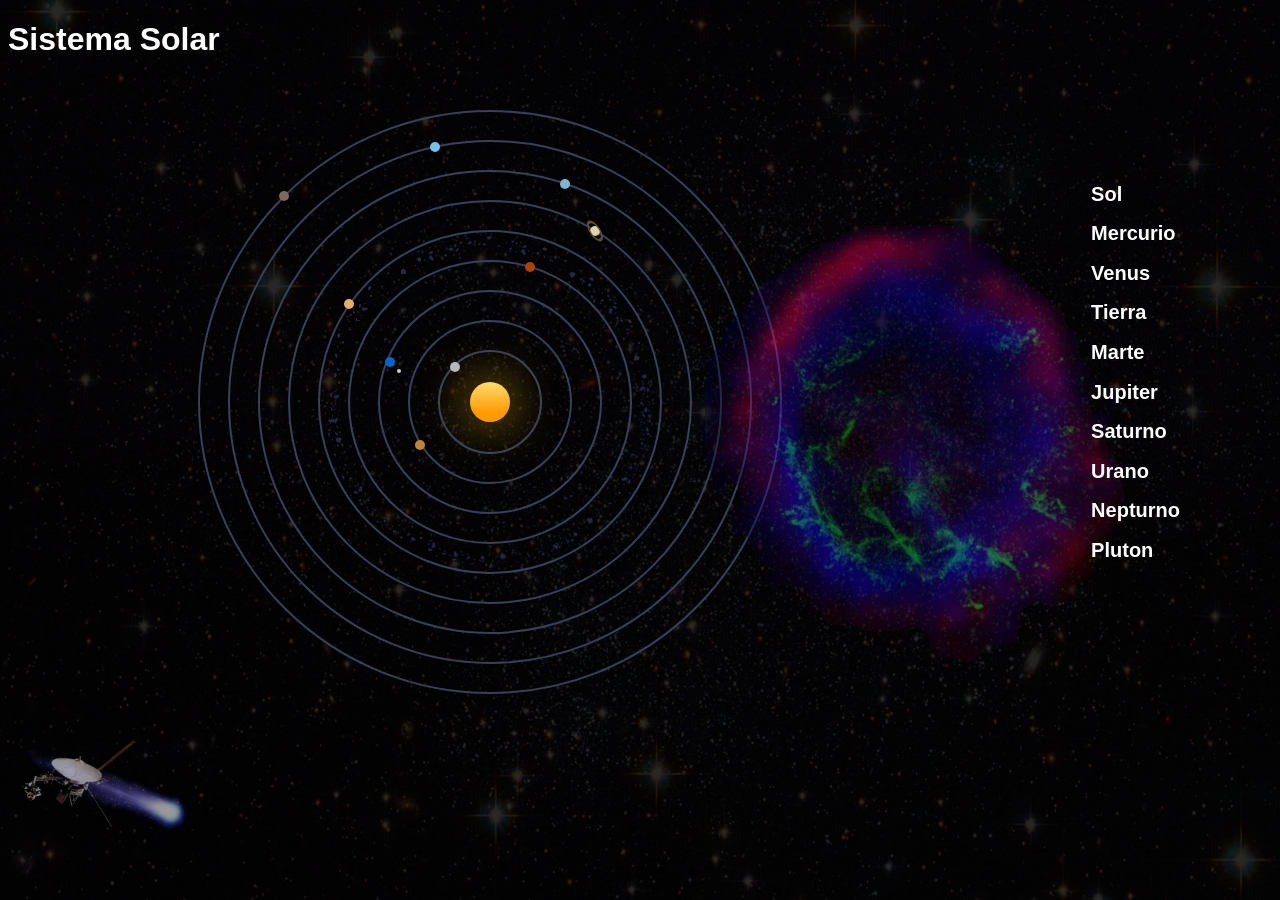
==== index.html @ 97a25c19 "Cambio de nombre del archivo principal" ====
<!DOCTYPE html>
<html lang="en">
<head>
	<meta charset="UTF-8">
	<meta name="viewport" content="width=device-width, initial-scale=1.0">
	<title>Sistema Solar</title>
	<link rel="stylesheet" href="sistema_solar.css" type="text/css">
</head>
<body>
	
	<header class="clearfix">
		<h1>Sistema Solar</h1>
	</header>

	<section class="clearfix">
		<ul class="solarsystem">
			<li class="sun"><span>sol</span></li>
			<li class="mercury"><span>mercurio</span></li>
			<li class="venus"><span>venus</span></li>
			<li class="earth"><span>tierra<span class="luna">luna</span></span></li>
			<li class="mars"><span>marte</span></li>
			<li class="asteroids_meteorids"><span>meteoritos</span></li>
			<li class="jupiter"><span>jupiter</span></li>
			<li class="saturn"><span>saturno <span class="anillos">anillos</span></span></li>
			<li class="uranus"><span>urano</span></li>
			<li class="neptune"><span>nepturno</span></li>
			<li class="pluto"><span>pluton</span></li>
		</ul>
		<ul id="descripciones">
			<li>
				<h2>Sol</h2>
				<p><img src="sol.jpg" alt="Imagen del sol">1.El término musicoterapia, según La Federación Mundial de Musicoterapia, se refiere al uso de la música y/o sus elementos (sonido, ritmo, melodía, armonía) realizado por un musicoterapeuta calificado con un paciente o grupo, en un proceso creado para facilitar, promover la comunicación, las relaciones, el aprendizaje, el movimiento, la expresión, la organización y otros objetivos terapéuticos relevantes.</p>
			</li>
			<li>
				<h2>Mercurio</h2>
				<p>2.El término musicoterapia, según La Federación Mundial de Musicoterapia, se refiere al uso de la música y/o sus elementos (sonido, ritmo, melodía, armonía) realizado por un musicoterapeuta calificado con un paciente o grupo, en un proceso creado para facilitar, promover la comunicación, las relaciones, el aprendizaje, el movimiento, la expresión, la organización y otros objetivos terapéuticos relevantes.</p>
			</li>
			<li>
				<h2>Venus</h2>
				<p>3.El término musicoterapia, según La Federación Mundial de Musicoterapia, se refiere al uso de la música y/o sus elementos (sonido, ritmo, melodía, armonía) realizado por un musicoterapeuta calificado con un paciente o grupo, en un proceso creado para facilitar, promover la comunicación, las relaciones, el aprendizaje, el movimiento, la expresión, la organización y otros objetivos terapéuticos relevantes.</p>
			</li>
			<li>
				<h2>Tierra</h2>
				<p>4.El término musicoterapia, según La Federación Mundial de Musicoterapia, se refiere al uso de la música y/o sus elementos (sonido, ritmo, melodía, armonía) realizado por un musicoterapeuta calificado con un paciente o grupo, en un proceso creado para facilitar, promover la comunicación, las relaciones, el aprendizaje, el movimiento, la expresión, la organización y otros objetivos terapéuticos relevantes.</p>
			</li>
			<li>
				<h2>Marte</h2>
				<p>5.El término musicoterapia, según La Federación Mundial de Musicoterapia, se refiere al uso de la música y/o sus elementos (sonido, ritmo, melodía, armonía) realizado por un musicoterapeuta calificado con un paciente o grupo, en un proceso creado para facilitar, promover la comunicación, las relaciones, el aprendizaje, el movimiento, la expresión, la organización y otros objetivos terapéuticos relevantes.</p>
			</li>
			<li>
				<h2>Jupiter</h2>
				<p>6.El término musicoterapia, según La Federación Mundial de Musicoterapia, se refiere al uso de la música y/o sus elementos (sonido, ritmo, melodía, armonía) realizado por un musicoterapeuta calificado con un paciente o grupo, en un proceso creado para facilitar, promover la comunicación, las relaciones, el aprendizaje, el movimiento, la expresión, la organización y otros objetivos terapéuticos relevantes.</p>
			</li>
			<li>
				<h2>Saturno</h2>
				<p>7.El término musicoterapia, según La Federación Mundial de Musicoterapia, se refiere al uso de la música y/o sus elementos (sonido, ritmo, melodía, armonía) realizado por un musicoterapeuta calificado con un paciente o grupo, en un proceso creado para facilitar, promover la comunicación, las relaciones, el aprendizaje, el movimiento, la expresión, la organización y otros objetivos terapéuticos relevantes.</p>
			</li>
			<li>
				<h2>Urano</h2>
				<p>8.El término musicoterapia, según La Federación Mundial de Musicoterapia, se refiere al uso de la música y/o sus elementos (sonido, ritmo, melodía, armonía) realizado por un musicoterapeuta calificado con un paciente o grupo, en un proceso creado para facilitar, promover la comunicación, las relaciones, el aprendizaje, el movimiento, la expresión, la organización y otros objetivos terapéuticos relevantes.</p>
			</li>
			<li>
				<h2>Nepturno</h2>
				<p>9.El término musicoterapia, según La Federación Mundial de Musicoterapia, se refiere al uso de la música y/o sus elementos (sonido, ritmo, melodía, armonía) realizado por un musicoterapeuta calificado con un paciente o grupo, en un proceso creado para facilitar, promover la comunicación, las relaciones, el aprendizaje, el movimiento, la expresión, la organización y otros objetivos terapéuticos relevantes.</p>
			</li>
			<li>
				<h2>Pluton</h2>
				<p>10.El término musicoterapia, según La Federación Mundial de Musicoterapia, se refiere al uso de la música y/o sus elementos (sonido, ritmo, melodía, armonía) realizado por un musicoterapeuta calificado con un paciente o grupo, en un proceso creado para facilitar, promover la comunicación, las relaciones, el aprendizaje, el movimiento, la expresión, la organización y otros objetivos terapéuticos relevantes.</p>
			</li>

		</ul>
		<div class="cometa">
			
			<img src="cometa.png" alt="cometa"/>

		</div>
		<div class="supernova">
			<img src="supernova.png" alt="supernova"/>
		</div>

		<div class="sonda">
			<img src="voyager.png" alt="sonda voyager">
		</div>

	</section>

</body>
</html>
---- sistema_solar.css ----
body{
	font-family: "Helvetica Neue", Helvetica, Arial, sans-serif;
	background: url(fondo.jpg) no-repeat center fixed;
	background-size: cover;
}

h1{
	color: #fff;
}

.clearfix{
	clear: both; /*ESTO HACE QUE EL Siguiente elemento se coloque debajo*/
}

ul.solarsystem{
	height: 640px;
	position: relative;
	list-style: none;
	transition: all 0.9s ease-in;
	overflow: hidden;
}

ul.solarsystem li{
	text-indent: -9999px; /*Esto funciona para que no se visualicen las letras*/
	display: block;
	position: absolute;
	border: 2px solid #394057;

}

ul.solarsystem li span{
	display: block;
	position: absolute;
	width: 10px;
	height: 10px;
	border-radius: 5px;
}
ul.solarsystem li.active.sun, ul.solarsystem li.active span{
	transform: scale(100,20);
}
/*Dibujo del sol*/
ul.solarsystem li.sun{
	width: 40px;
	height: 40px;
	border-radius: 20px;
	background: #fc3;
	/*UN GRADIENT ES UN DEGRADADO*/
	background-image: -webkit-gradient(
		linear, left bottom, left top, color-stop(0.22, rgb(2015,153,0)), color-stop(1, rgb(255,219,112))
		);
	top: 302px;
	left: 462px;
	border: none;
	box-shadow: 0 0 50px #c90;
	z-index: 100;
	transition: all 0.2s ease-in;
}
/*espacio entre el sol y la orbita de mercurio no es realmente necesario*/
/*ul.solarsystem li.sun span{
	width: 60px;
	height: 60px;
	border-radius: 30px;

}*/
/*ESTE BLOQUE REPRESENTA LA ORBITA*/
ul.solarsystem li.mercury{
	width: 100px;
	height: 100px;
	border-radius: 52px;
	top: 270px;
	left: 430px;
	z-index: 99;
	animation-duration: 5s;
}
/*ESTE BLOQUE REPRESENTA EL PLANETA*/
ul.solarsystem li.mercury span{
	background: #b6bac5;
	top: 10px;
	left: 10px;

}
/*ORBITA DE VENUS*/

ul.solarsystem li.venus
{
	width: 160px;
	height: 160px;
	border-radius: 86px;
	top: 240px;
	left: 400px;
	z-index: 98;
	animation-duration: 8s;
}

/*PLANETA VENUS*/

ul.solarsystem li.venus span{

	background: #bf8639;
	top: 118px;
	left: 5px;

}

/*Orbita de la tierra*/

ul.solarsystem li.earth{
	width: 220px;
	height: 220px;
	border-radius: 112px;
	top: 210px;
	left: 370px;
	z-index: 97;
	animation-duration: 12s;
}

/*planeta earth*/

ul.solarsystem li.earth span{
	background: #06c;
	top: 65px;
	left: 5px;
}

/*LUNE*/

ul.solarsystem li.earth span.luna{
	width: 4px;
	height: 4px;
	border-radius: 2px;
	background: #ccc;
	top: 12px;
	left: 12px;
}

/*ORBITA MARTE*/

ul.solarsystem li.mars{
	width: 280px;
	height: 280px;
	border-radius: 142px;
	top: 180px;
	left: 340px;
	z-index: 96;
	animation-duration: 20s;
}
/*PLANETA MARTE*/
ul.solarsystem li.mars span{
	background: #aa4200;
	top: 0;
	left: 175px;
}
/*ASTEROIDES*/
ul.solarsystem li.asteroids_meteorids{
	top: 155px;
	left: 315px;
	z-index: 1;
	background: url(asteroids_meteorids.png) no-repeat 0 0;
	width: 330px;
	height: 330px;
	border-radius: 165px;
	border: none;
	animation-duration: 50s;
}

/*ORBITA DE JUPITER*/

ul.solarsystem li.jupiter{
	width: 340px;
	height: 340px;
	border-radius: 172px;
	top: 150px;
	left: 310px;
	z-index: 95;
	animation-duration: 30s;
}
/*Planeta Jupiter*/
ul.solarsystem li.jupiter span{
	background: #e0ae6f;
	top: 67px;
	left: 24px;
}

/*Orbita de saturno*/

ul.solarsystem li.saturn{
	width: 400px;
	height: 400px;
	border-radius: 202px;
	top: 120px;
	left: 280px;
	z-index: 94;
	animation-duration: 60s;
}

/*PLANETA SATURNO*/

ul.solarsystem li.saturn span{
	background: #dfd3a9;
	top: 24px;
	left: 300px;
}
/*ANILLOS DE SATURNO*/
ul.solarsystem li.saturn span.anillos{
	width: 12px;
	height: 12px;
	border-radius: 8px;
	background: none;
	border: 2px solid #5a4e34;
	top: -3px;
	left:-3px;
	transform: skewY(40deg);/*deformar la vertical*/

}

/*Orbita de Urano*/

ul.solarsystem li.uranus{
	width: 460px;
	height: 460px;
	border-radius: 232px;
	top: 90px;
	left: 250px;
	z-index: 93;
	animation-duration: 70s;
}

/*Planeta Urano*/

ul.solarsystem li.uranus span{
	background: #82b3d1;
	top: 7px;
	left: 300px;
}

/*Orbita de Nepturno*/

ul.solarsystem li.neptune{
	width: 520px;
	height: 520px;
	border-radius: 262px;
	top:60px;
	left: 220px;
	z-index: 92;
	animation-duration: 100s;

}

/*PLANETA NEPTURNO*/

ul.solarsystem li.neptune span{
	background: #77c2ec;
	top: 0;
	left: 200px;
}

/*Orbita de Pluton*/

ul.solarsystem li.pluto{
	width: 580px;
	height: 580px;
	border-radius: 292px;
	top: 30px;
	left: 190px;
	z-index: 91;
	animation-duration: 120s;
}

ul.solarsystem li.pluto span{
	background: #7c6a5c;
	top: 79px;
	left: 79px;
}

/*Animacuones*/

/*ANIMACION PARA QUE LA TIERRA DE LA VUELTA*/
ul.solarsystem li{
	animation-name: orbita;
	animation-iteration-count: infinite;
	animation-timing-function: linear;
	animation-duration: 12s;
}

@keyframes orbita{
	from{
		transform: rotate(0deg);
	}
	to{
		transform: rotate(360deg);
	}
}

/*Rotacion de la luna*/

ul.solarsystem li.earth span{
	animation-name: luna;
	animation-iteration-count: infinite;
	animation-timing-function: linear;
	animation-duration: 2s;
}

@keyframes luna{

	from{
		transform: rotate(0deg);
	}
	to{
		transform: rotate(360deg);
	}


}

/*Descripciones*/

ul#descripciones{
	position: absolute;
	top: 150px;
	right: 100px;
	list-style: none;

}

ul#descripciones h2{
	color: #fff;
	cursor: pointer;
	transition: all 0.15s ease-in;
	font-size: 20px;
	position: relative;
	z-index: 101;
	transform: scale(1);

}

ul#descripciones h2:hover{
	color: #aa4200;
	transform: scale(1.20);

}

ul#descripciones li p{
	position: absolute;
	left: -250px;
	top: 0;
	width: 250px;
	display: inline;
	opacity: 0;
	visibility: 0;
	font-size: 13px;
	border-radius: 5px;
	transition: all 0.3s ease-in;
	background: rgba(22,99,179,0.4);
	padding: 15px;
	color: #fff;
	line-height: 1.7em;
	z-index: 160;
	border: 2px solid #fff;
}

ul#descripciones li p img{
	float: left;
	width: 100px;
	margin-right: 10px;
}

/*CUANDO ESTE LA FLECHA DEL MOUSE ENCIMA DEL H2 APARECERA EL PARRAFO*/
ul#descripciones h2:hover+p{
	visibility: visible;
	opacity: 0.9;
	left: -280px;
}


/*SUPERNOVA*/

div.supernova{

	position: absolute;
	top: 200px;
	right: 150px;
	opacity: 0.4;
	animation-name: supernova;
	animation-iteration-count: infinite;
	animation-duration: 150s; /*AQUI TAMBIEN SE PUEDE PONDE MINI-SEGUNDOS COLOCANDO ms EN VEZ DE s*/
	animation-timing-function: linear;
	z-index: 100;

}

@keyframes supernova{
	from{
		transform: rotate(0deg);
	}
	to{
		transform: rotate(360deg);
	}
}

/*COMETA*/

div.cometa{
	position: absolute;
	opacity: 0.6;
	animation-name: cometa;
	animation-iteration-count: infinite;
	animation-duration: 60s;
	animation-timing-function: linear; 
	z-index: 150;
	
 }

.cometa img{
	
	filter: drop-shadow(1px 1px 2px blue);/*ESTO REALIZA UN SOMBREADO DIRECTO AL LA IMAGEN DEL PNG SIN TOMAR EN CUENTA LA LOS BORDES DE LA CAJA QUE LO CONTIENE*/ 
	width: 60%;
}

/*@keyframes funciaona para realizar los fotogramas de lo que se desea animar para que este cambie con el tiempo*/

@keyframes cometa{
	from{
		left: 0;
		top: 100px;
	}
	to{
		top: 600px;/*para que se vaya desplazando hacia abajo*/
		left: 100%;/*para que se salga de pantalla*/
	}
}

/*SONDA VOYAGER*/

div.sonda{
	position: absolute;
		animation-name: voyager;
	animation-iteration-count: infinite;
	animation-duration: 50s;
	animation-timing-function: linear;
	z-index: 250;
	opacity: 0.6;
}

div.sonda img{
	width: 20%;

}

@keyframes voyager{
	0%{
		bottom: 0;
		left: 0;
	}
	25%{
		opacity: 1;
	}
	100%{
		opacity: 0.6;
		bottom:100%;
		left: 1400px;

	}
}
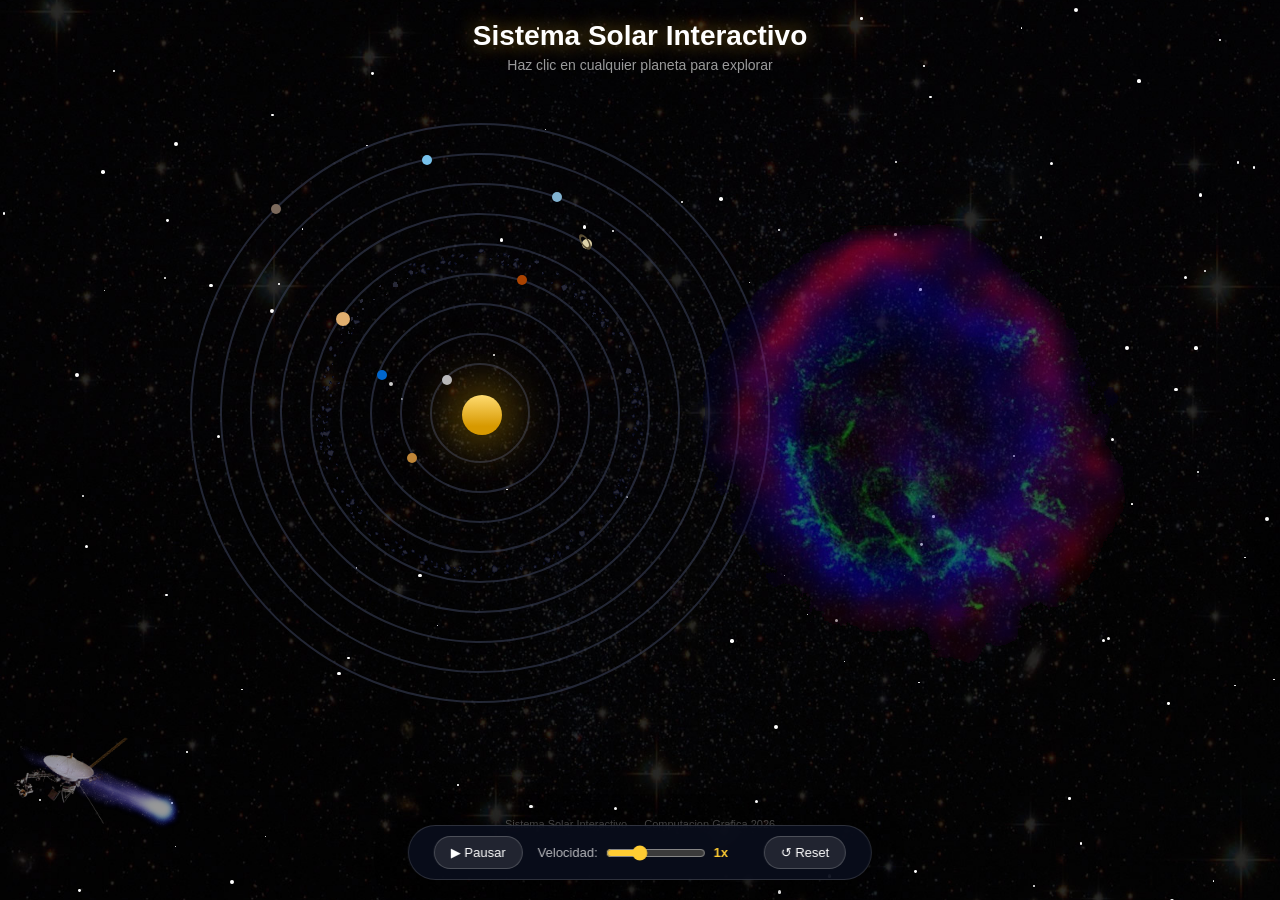
==== commit b99a611f: "ajustes para animaciones 1" ====
--- a/index.html
+++ b/index.html
@@ -1,88 +1,388 @@
 <!DOCTYPE html>
-<html lang="en">
+<html lang="es">
 <head>
 	<meta charset="UTF-8">
 	<meta name="viewport" content="width=device-width, initial-scale=1.0">
-	<title>Sistema Solar</title>
+	<title>Sistema Solar Interactivo</title>
 	<link rel="stylesheet" href="sistema_solar.css" type="text/css">
 </head>
 <body>
-	
+
 	<header class="clearfix">
-		<h1>Sistema Solar</h1>
+		<h1>Sistema Solar Interactivo</h1>
+		<p class="subtitle">Haz clic en cualquier planeta para explorar</p>
 	</header>
 
+	<!-- Controles -->
+	<div id="controles">
+		<button id="btn-pausa" title="Pausar/Reanudar animaciones">&#9654; Pausar</button>
+		<div class="speed-control">
+			<label>Velocidad:</label>
+			<input type="range" id="velocidad" min="0.1" max="3" step="0.1" value="1">
+			<span id="vel-label">1x</span>
+		</div>
+		<button id="btn-reset" title="Restablecer vista">&#8634; Reset</button>
+	</div>
+
+	<!-- Panel de información -->
+	<div id="info-panel" class="info-panel hidden">
+		<button id="cerrar-panel" class="cerrar-btn">&times;</button>
+		<div class="info-header">
+			<div id="info-icono" class="info-icono"></div>
+			<h2 id="info-nombre"></h2>
+			<span id="info-tipo" class="info-tipo"></span>
+		</div>
+		<p id="info-descripcion" class="info-desc"></p>
+		<div class="info-datos">
+			<div class="dato">
+				<span class="dato-label">Distancia al Sol</span>
+				<span id="info-distancia" class="dato-valor"></span>
+			</div>
+			<div class="dato">
+				<span class="dato-label">Temperatura</span>
+				<span id="info-temperatura" class="dato-valor"></span>
+			</div>
+			<div class="dato">
+				<span class="dato-label">Diametro</span>
+				<span id="info-diametro" class="dato-valor"></span>
+			</div>
+			<div class="dato">
+				<span class="dato-label">Periodo orbital</span>
+				<span id="info-orbita" class="dato-valor"></span>
+			</div>
+			<div class="dato">
+				<span class="dato-label">Lunas conocidas</span>
+				<span id="info-lunas" class="dato-valor"></span>
+			</div>
+		</div>
+		<div id="info-dato-curioso" class="dato-curioso"></div>
+	</div>
+
+	<!-- Tooltip al hacer hover -->
+	<div id="tooltip" class="tooltip hidden"></div>
+
 	<section class="clearfix">
-		<ul class="solarsystem">
-			<li class="sun"><span>sol</span></li>
-			<li class="mercury"><span>mercurio</span></li>
-			<li class="venus"><span>venus</span></li>
-			<li class="earth"><span>tierra<span class="luna">luna</span></span></li>
-			<li class="mars"><span>marte</span></li>
-			<li class="asteroids_meteorids"><span>meteoritos</span></li>
-			<li class="jupiter"><span>jupiter</span></li>
-			<li class="saturn"><span>saturno <span class="anillos">anillos</span></span></li>
-			<li class="uranus"><span>urano</span></li>
-			<li class="neptune"><span>nepturno</span></li>
-			<li class="pluto"><span>pluton</span></li>
+		<ul class="solarsystem" id="sistema-solar">
+			<li class="sun" data-planeta="sol"><span>Sol</span></li>
+			<li class="mercury" data-planeta="mercurio"><span>Mercurio</span></li>
+			<li class="venus" data-planeta="venus"><span>Venus</span></li>
+			<li class="earth" data-planeta="tierra"><span>Tierra<span class="luna">Luna</span></span></li>
+			<li class="mars" data-planeta="marte"><span>Marte</span></li>
+			<li class="asteroids_meteorids" data-planeta="asteroides"><span>Asteroides</span></li>
+			<li class="jupiter" data-planeta="jupiter"><span>Jupiter</span></li>
+			<li class="saturn" data-planeta="saturno"><span>Saturno<span class="anillos">Anillos</span></span></li>
+			<li class="uranus" data-planeta="urano"><span>Urano</span></li>
+			<li class="neptune" data-planeta="neptuno"><span>Neptuno</span></li>
+			<li class="pluto" data-planeta="pluton"><span>Pluton</span></li>
 		</ul>
-		<ul id="descripciones">
-			<li>
-				<h2>Sol</h2>
-				<p><img src="sol.jpg" alt="Imagen del sol">1.El término musicoterapia, según La Federación Mundial de Musicoterapia, se refiere al uso de la música y/o sus elementos (sonido, ritmo, melodía, armonía) realizado por un musicoterapeuta calificado con un paciente o grupo, en un proceso creado para facilitar, promover la comunicación, las relaciones, el aprendizaje, el movimiento, la expresión, la organización y otros objetivos terapéuticos relevantes.</p>
-			</li>
-			<li>
-				<h2>Mercurio</h2>
-				<p>2.El término musicoterapia, según La Federación Mundial de Musicoterapia, se refiere al uso de la música y/o sus elementos (sonido, ritmo, melodía, armonía) realizado por un musicoterapeuta calificado con un paciente o grupo, en un proceso creado para facilitar, promover la comunicación, las relaciones, el aprendizaje, el movimiento, la expresión, la organización y otros objetivos terapéuticos relevantes.</p>
-			</li>
-			<li>
-				<h2>Venus</h2>
-				<p>3.El término musicoterapia, según La Federación Mundial de Musicoterapia, se refiere al uso de la música y/o sus elementos (sonido, ritmo, melodía, armonía) realizado por un musicoterapeuta calificado con un paciente o grupo, en un proceso creado para facilitar, promover la comunicación, las relaciones, el aprendizaje, el movimiento, la expresión, la organización y otros objetivos terapéuticos relevantes.</p>
-			</li>
-			<li>
-				<h2>Tierra</h2>
-				<p>4.El término musicoterapia, según La Federación Mundial de Musicoterapia, se refiere al uso de la música y/o sus elementos (sonido, ritmo, melodía, armonía) realizado por un musicoterapeuta calificado con un paciente o grupo, en un proceso creado para facilitar, promover la comunicación, las relaciones, el aprendizaje, el movimiento, la expresión, la organización y otros objetivos terapéuticos relevantes.</p>
-			</li>
-			<li>
-				<h2>Marte</h2>
-				<p>5.El término musicoterapia, según La Federación Mundial de Musicoterapia, se refiere al uso de la música y/o sus elementos (sonido, ritmo, melodía, armonía) realizado por un musicoterapeuta calificado con un paciente o grupo, en un proceso creado para facilitar, promover la comunicación, las relaciones, el aprendizaje, el movimiento, la expresión, la organización y otros objetivos terapéuticos relevantes.</p>
-			</li>
-			<li>
-				<h2>Jupiter</h2>
-				<p>6.El término musicoterapia, según La Federación Mundial de Musicoterapia, se refiere al uso de la música y/o sus elementos (sonido, ritmo, melodía, armonía) realizado por un musicoterapeuta calificado con un paciente o grupo, en un proceso creado para facilitar, promover la comunicación, las relaciones, el aprendizaje, el movimiento, la expresión, la organización y otros objetivos terapéuticos relevantes.</p>
-			</li>
-			<li>
-				<h2>Saturno</h2>
-				<p>7.El término musicoterapia, según La Federación Mundial de Musicoterapia, se refiere al uso de la música y/o sus elementos (sonido, ritmo, melodía, armonía) realizado por un musicoterapeuta calificado con un paciente o grupo, en un proceso creado para facilitar, promover la comunicación, las relaciones, el aprendizaje, el movimiento, la expresión, la organización y otros objetivos terapéuticos relevantes.</p>
-			</li>
-			<li>
-				<h2>Urano</h2>
-				<p>8.El término musicoterapia, según La Federación Mundial de Musicoterapia, se refiere al uso de la música y/o sus elementos (sonido, ritmo, melodía, armonía) realizado por un musicoterapeuta calificado con un paciente o grupo, en un proceso creado para facilitar, promover la comunicación, las relaciones, el aprendizaje, el movimiento, la expresión, la organización y otros objetivos terapéuticos relevantes.</p>
-			</li>
-			<li>
-				<h2>Nepturno</h2>
-				<p>9.El término musicoterapia, según La Federación Mundial de Musicoterapia, se refiere al uso de la música y/o sus elementos (sonido, ritmo, melodía, armonía) realizado por un musicoterapeuta calificado con un paciente o grupo, en un proceso creado para facilitar, promover la comunicación, las relaciones, el aprendizaje, el movimiento, la expresión, la organización y otros objetivos terapéuticos relevantes.</p>
-			</li>
-			<li>
-				<h2>Pluton</h2>
-				<p>10.El término musicoterapia, según La Federación Mundial de Musicoterapia, se refiere al uso de la música y/o sus elementos (sonido, ritmo, melodía, armonía) realizado por un musicoterapeuta calificado con un paciente o grupo, en un proceso creado para facilitar, promover la comunicación, las relaciones, el aprendizaje, el movimiento, la expresión, la organización y otros objetivos terapéuticos relevantes.</p>
-			</li>
-
-		</ul>
-		<div class="cometa">
-			
-			<img src="cometa.png" alt="cometa"/>
-
-		</div>
-		<div class="supernova">
-			<img src="supernova.png" alt="supernova"/>
-		</div>
-
-		<div class="sonda">
-			<img src="voyager.png" alt="sonda voyager">
-		</div>
-
+
+		<!-- Estrellas de fondo animadas -->
+		<div class="estrellas" id="estrellas"></div>
 	</section>
 
+	<div class="cometa">
+		<img src="cometa.png" alt="cometa"/>
+	</div>
+	<div class="supernova">
+		<img src="supernova.png" alt="supernova"/>
+	</div>
+	<div class="sonda">
+		<img src="voyager.png" alt="sonda voyager">
+	</div>
+
+	<footer>
+		<p>Sistema Solar Interactivo &mdash; Computacion Grafica 2026</p>
+	</footer>
+
+	<script>
+	// ==================== DATOS DE LOS PLANETAS ====================
+	const planetas = {
+		sol: {
+			nombre: "Sol",
+			tipo: "Estrella",
+			color: "#fc3",
+			descripcion: "El Sol es la estrella en el centro de nuestro sistema solar. Es una enorme esfera de gas caliente compuesta principalmente de hidrogeno y helio. Su energia, generada por fusion nuclear en su nucleo, es la fuente de luz y calor que hace posible la vida en la Tierra.",
+			distancia: "0 km (centro)",
+			temperatura: "5,500 °C (superficie)",
+			diametro: "1,392,700 km",
+			orbita: "N/A",
+			lunas: "N/A",
+			curioso: "El Sol contiene el 99.86% de toda la masa del sistema solar. Cada segundo, convierte 600 millones de toneladas de hidrogeno en helio."
+		},
+		mercurio: {
+			nombre: "Mercurio",
+			tipo: "Planeta rocoso",
+			color: "#b6bac5",
+			descripcion: "Mercurio es el planeta mas pequeno y el mas cercano al Sol. Su superficie esta cubierta de crateres, similar a nuestra Luna. No tiene atmosfera significativa, lo que provoca cambios de temperatura extremos entre el dia y la noche.",
+			distancia: "57.9 millones km",
+			temperatura: "-180 °C a 430 °C",
+			diametro: "4,879 km",
+			orbita: "88 dias terrestres",
+			lunas: "0",
+			curioso: "Un dia en Mercurio (rotacion completa) dura 59 dias terrestres, pero su ano solo dura 88 dias. Esto significa que un dia en Mercurio es mas largo que medio ano mercuriano."
+		},
+		venus: {
+			nombre: "Venus",
+			tipo: "Planeta rocoso",
+			color: "#bf8639",
+			descripcion: "Venus es el segundo planeta desde el Sol y el mas caliente del sistema solar debido a su denso efecto invernadero. Su atmosfera esta compuesta casi en su totalidad de dioxido de carbono con nubes de acido sulfurico.",
+			distancia: "108.2 millones km",
+			temperatura: "462 °C (promedio)",
+			diametro: "12,104 km",
+			orbita: "225 dias terrestres",
+			lunas: "0",
+			curioso: "Venus gira en sentido contrario a la mayoria de los planetas (rotacion retrograda). Ademas, su rotacion es tan lenta que un dia en Venus dura mas que un ano venusiano."
+		},
+		tierra: {
+			nombre: "Tierra",
+			tipo: "Planeta rocoso",
+			color: "#06c",
+			descripcion: "La Tierra es el tercer planeta desde el Sol y el unico conocido que alberga vida. Tiene agua liquida en su superficie, una atmosfera rica en nitrogeno y oxigeno, y un campo magnetico que la protege de la radiacion solar.",
+			distancia: "149.6 millones km",
+			temperatura: "15 °C (promedio)",
+			diametro: "12,742 km",
+			orbita: "365.25 dias",
+			lunas: "1 (Luna)",
+			curioso: "La Tierra no es una esfera perfecta: esta ligeramente achatada en los polos y ensanchada en el ecuador. Ademas, el 71% de su superficie esta cubierta de agua."
+		},
+		marte: {
+			nombre: "Marte",
+			tipo: "Planeta rocoso",
+			color: "#aa4200",
+			descripcion: "Marte, conocido como el 'Planeta Rojo' por el oxido de hierro en su superficie, es el cuarto planeta desde el Sol. Tiene la montana mas alta del sistema solar (Olympus Mons) y un enorme sistema de canones (Valles Marineris).",
+			distancia: "227.9 millones km",
+			temperatura: "-63 °C (promedio)",
+			diametro: "6,779 km",
+			orbita: "687 dias terrestres",
+			lunas: "2 (Fobos y Deimos)",
+			curioso: "El Monte Olimpo en Marte tiene 21.9 km de altura, casi 3 veces la altura del Monte Everest. Los Valles Marineris tienen 4,000 km de largo."
+		},
+		asteroides: {
+			nombre: "Cinturon de Asteroides",
+			tipo: "Region de asteroides",
+			color: "#888",
+			descripcion: "El cinturon de asteroides es una region del sistema solar entre las orbitas de Marte y Jupiter donde se concentran millones de objetos rocosos. Ceres, el objeto mas grande, fue reclasificado como planeta enano en 2006.",
+			distancia: "329-478 millones km",
+			temperatura: "-73 °C (promedio)",
+			diametro: "Varied (Ceres: 940 km)",
+			orbita: "3-6 anos terrestres",
+			lunas: "N/A",
+			curioso: "A pesar de lo que muestran las peliculas, el cinturon de asteroides es mayormente espacio vacio. Si juntaras todos los asteroides, su masa total seria solo el 4% de la masa de la Luna."
+		},
+		jupiter: {
+			nombre: "Jupiter",
+			tipo: "Gigante gaseoso",
+			color: "#e0ae6f",
+			descripcion: "Jupiter es el planeta mas grande del sistema solar, con una masa 318 veces mayor que la Tierra. Su caracteristica mas famosa es la Gran Mancha Roja, una tormenta anticiclonica que ha durado al menos 400 anos.",
+			distancia: "778.5 millones km",
+			temperatura: "-110 °C (nubes)",
+			diametro: "139,820 km",
+			orbita: "11.86 anos terrestres",
+			lunas: "95 conocidas",
+			curioso: "Jupiter tiene un campo magnetico 20,000 veces mas fuerte que el de la Tierra. Su luna Europa tiene un oceano subterraneo que podria albergar vida."
+		},
+		saturno: {
+			nombre: "Saturno",
+			tipo: "Gigante gaseoso",
+			color: "#dfd3a9",
+			descripcion: "Saturno es famoso por su espectacular sistema de anillos, compuestos principalmente de particulas de hielo y roca. Es el segundo planeta mas grande del sistema solar y tiene una densidad tan baja que flotaria en agua.",
+			distancia: "1,434 millones km",
+			temperatura: "-140 °C (nubes)",
+			diametro: "116,460 km",
+			orbita: "29.46 anos terrestres",
+			lunas: "146 conocidas",
+			curioso: "Los anillos de Saturno se extienden hasta 282,000 km del planeta, pero tienen solo 10 metros de grosor en promedio. Su luna Titan tiene lagos de metano liquido."
+		},
+		urano: {
+			nombre: "Urano",
+			tipo: "Gigante de hielo",
+			color: "#82b3d1",
+			descripcion: "Urano es el septimo planeta desde el Sol y tiene una peculiaridad unica: su eje de rotacion esta inclinado casi 98 grados, por lo que basicamente gira 'de lado'. Fue el primer planeta descubierto con un telescopio en 1781.",
+			distancia: "2,871 millones km",
+			temperatura: "-195 °C",
+			diametro: "50,724 km",
+			orbita: "84 anos terrestres",
+			lunas: "28 conocidas",
+			curioso: "Debido a su inclinacion extrema, cada polo de Urano recibe 42 anos continuos de luz solar seguidos de 42 anos de oscuridad."
+		},
+		neptuno: {
+			nombre: "Neptuno",
+			tipo: "Gigante de hielo",
+			color: "#77c2ec",
+			descripcion: "Neptuno es el planeta mas lejano del Sol. Tiene los vientos mas rapidos del sistema solar, alcanzando velocidades de hasta 2,100 km/h. Su color azul intenso se debe al metano en su atmosfera.",
+			distancia: "4,495 millones km",
+			temperatura: "-200 °C",
+			diametro: "49,244 km",
+			orbita: "164.8 anos terrestres",
+			lunas: "16 conocidas",
+			curioso: "Neptuno fue el primer planeta encontrado mediante prediccion matematica antes de ser observado. Su luna Triton orbita en direccion opuesta al giro del planeta."
+		},
+		pluton: {
+			nombre: "Pluton",
+			tipo: "Planeta enano",
+			color: "#7c6a5c",
+			descripcion: "Pluton fue considerado el noveno planeta hasta 2006, cuando fue reclasificado como planeta enano. Se encuentra en el Cinturon de Kuiper y tiene un corazon de nitrogeno congelado visible en su superficie.",
+			distancia: "5,906 millones km",
+			temperatura: "-230 °C",
+			diametro: "2,377 km",
+			orbita: "248 anos terrestres",
+			lunas: "5 (Caronte, Nix, Hidra, Cerbero, Estigia)",
+			curioso: "El corazon de Pluton, llamado Tombaugh Regio, tiene 1,600 km de ancho. Su luna Caronte es tan grande en proporcion que ambos orbitan un punto en el espacio entre ellos."
+		}
+	};
+
+	// ==================== INTERACTIVIDAD ====================
+
+	// Panel de informacion
+	const infoPanel = document.getElementById('info-panel');
+	const tooltip = document.getElementById('tooltip');
+	let animacionPausada = false;
+	let velocidadActual = 1;
+
+	// Click en planetas
+	document.querySelectorAll('[data-planeta]').forEach(el => {
+		el.addEventListener('click', (e) => {
+			e.stopPropagation();
+			const key = el.dataset.planeta;
+			const data = planetas[key];
+			if (!data) return;
+
+			mostrarInfo(data);
+			// Resaltar planeta
+			document.querySelectorAll('[data-planeta]').forEach(p => p.classList.remove('activo'));
+			el.classList.add('activo');
+		});
+
+		// Tooltip al hacer hover
+		el.addEventListener('mouseenter', (e) => {
+			const key = el.dataset.planeta;
+			const data = planetas[key];
+			if (!data) return;
+			tooltip.textContent = data.nombre;
+			tooltip.classList.remove('hidden');
+		});
+
+		el.addEventListener('mousemove', (e) => {
+			tooltip.style.left = (e.clientX + 15) + 'px';
+			tooltip.style.top = (e.clientY + 15) + 'px';
+		});
+
+		el.addEventListener('mouseleave', () => {
+			tooltip.classList.add('hidden');
+		});
+	});
+
+	function mostrarInfo(data) {
+		document.getElementById('info-nombre').textContent = data.nombre;
+		document.getElementById('info-tipo').textContent = data.tipo;
+		document.getElementById('info-tipo').style.background = data.color + '44';
+		document.getElementById('info-tipo').style.color = data.color;
+		document.getElementById('info-descripcion').textContent = data.descripcion;
+		document.getElementById('info-distancia').textContent = data.distancia;
+		document.getElementById('info-temperatura').textContent = data.temperatura;
+		document.getElementById('info-diametro').textContent = data.diametro;
+		document.getElementById('info-orbita').textContent = data.orbita;
+		document.getElementById('info-lunas').textContent = data.lunas;
+		document.getElementById('info-dato-curioso').innerHTML = '<strong>Dato curioso:</strong> ' + data.curioso;
+
+		const icono = document.getElementById('info-icono');
+		icono.style.background = data.color;
+		icono.style.boxShadow = '0 0 20px ' + data.color;
+
+		infoPanel.classList.remove('hidden');
+		infoPanel.classList.add('show');
+	}
+
+	// Cerrar panel
+	document.getElementById('cerrar-panel').addEventListener('click', () => {
+		infoPanel.classList.remove('show');
+		infoPanel.classList.add('hidden');
+		document.querySelectorAll('[data-planeta]').forEach(p => p.classList.remove('activo'));
+	});
+
+	// Pausar/Reanudar
+	const btnPausa = document.getElementById('btn-pausa');
+	btnPausa.addEventListener('click', () => {
+		animacionPausada = !animacionPausada;
+		document.body.classList.toggle('pausado', animacionPausada);
+		btnPausa.innerHTML = animacionPausada ? '&#9654; Reanudar' : '&#10074;&#10074; Pausar';
+	});
+
+	// Control de velocidad
+	const sliderVelocidad = document.getElementById('velocidad');
+	const velLabel = document.getElementById('vel-label');
+	sliderVelocidad.addEventListener('input', (e) => {
+		velocidadActual = parseFloat(e.target.value);
+		velLabel.textContent = velocidadActual.toFixed(1) + 'x';
+		document.documentElement.style.setProperty('--speed', 1 / velocidadActual);
+	});
+
+	// Reset
+	document.getElementById('btn-reset').addEventListener('click', () => {
+		// Reset zoom
+		document.getElementById('sistema-solar').style.transform = 'scale(1)';
+		zoomLevel = 1;
+		// Reset velocidad
+		velocidadActual = 1;
+		sliderVelocidad.value = 1;
+		velLabel.textContent = '1x';
+		document.documentElement.style.setProperty('--speed', 1);
+		// Cerrar panel
+		infoPanel.classList.remove('show');
+		infoPanel.classList.add('hidden');
+		document.querySelectorAll('[data-planeta]').forEach(p => p.classList.remove('activo'));
+		// Reanudar
+		if (animacionPausada) {
+			animacionPausada = false;
+			document.body.classList.remove('pausado');
+			btnPausa.innerHTML = '&#10074;&#10074; Pausar';
+		}
+	});
+
+	// Zoom con rueda del mouse
+	let zoomLevel = 1;
+	document.querySelector('section').addEventListener('wheel', (e) => {
+		e.preventDefault();
+		const delta = e.deltaY > 0 ? -0.1 : 0.1;
+		zoomLevel = Math.max(0.3, Math.min(3, zoomLevel + delta));
+		document.getElementById('sistema-solar').style.transform = `scale(${zoomLevel})`;
+	}, { passive: false });
+
+	// Generar estrellas de fondo
+	const estrellasContainer = document.getElementById('estrellas');
+	for (let i = 0; i < 100; i++) {
+		const star = document.createElement('div');
+		star.className = 'estrella';
+		star.style.left = Math.random() * 100 + '%';
+		star.style.top = Math.random() * 100 + '%';
+		star.style.width = star.style.height = (Math.random() * 3 + 1) + 'px';
+		star.style.animationDelay = Math.random() * 3 + 's';
+		star.style.animationDuration = (Math.random() * 2 + 1) + 's';
+		estrellasContainer.appendChild(star);
+	}
+
+	// Cerrar panel al hacer clic fuera
+	document.addEventListener('click', (e) => {
+		if (!infoPanel.contains(e.target) && !e.target.closest('[data-planeta]')) {
+			infoPanel.classList.remove('show');
+			infoPanel.classList.add('hidden');
+			document.querySelectorAll('[data-planeta]').forEach(p => p.classList.remove('activo'));
+		}
+	});
+
+	// Teclado: Escape para cerrar
+	document.addEventListener('keydown', (e) => {
+		if (e.key === 'Escape') {
+			infoPanel.classList.remove('show');
+			infoPanel.classList.add('hidden');
+			document.querySelectorAll('[data-planeta]').forEach(p => p.classList.remove('activo'));
+		}
+		if (e.key === ' ') {
+			e.preventDefault();
+			btnPausa.click();
+		}
+	});
+	</script>
+
 </body>
-</html>+</html>
--- a/sistema_solar.css
+++ b/sistema_solar.css
@@ -1,130 +1,237 @@
-body{
+/* ==================== VARIABLES ==================== */
+:root {
+	--speed: 1;
+}
+
+/* ==================== BASE ==================== */
+* {
+	margin: 0;
+	padding: 0;
+	box-sizing: border-box;
+}
+
+body {
 	font-family: "Helvetica Neue", Helvetica, Arial, sans-serif;
 	background: url(fondo.jpg) no-repeat center fixed;
 	background-size: cover;
-}
-
-h1{
+	overflow-x: hidden;
+	min-height: 100vh;
+	cursor: default;
+}
+
+h1 {
 	color: #fff;
-}
-
-.clearfix{
-	clear: both; /*ESTO HACE QUE EL Siguiente elemento se coloque debajo*/
-}
-
-ul.solarsystem{
+	font-size: 28px;
+	text-shadow: 0 0 20px rgba(255, 200, 50, 0.5);
+}
+
+header {
+	text-align: center;
+	padding: 20px;
+	position: relative;
+	z-index: 300;
+}
+
+.subtitle {
+	color: rgba(255, 255, 255, 0.6);
+	font-size: 14px;
+	margin-top: 5px;
+	animation: pulsar 2s ease-in-out infinite;
+}
+
+@keyframes pulsar {
+	0%, 100% { opacity: 0.6; }
+	50% { opacity: 1; }
+}
+
+.clearfix {
+	clear: both;
+}
+
+/* ==================== CONTROLES ==================== */
+#controles {
+	position: fixed;
+	bottom: 20px;
+	left: 50%;
+	transform: translateX(-50%);
+	display: flex;
+	align-items: center;
+	gap: 15px;
+	background: rgba(10, 15, 30, 0.85);
+	padding: 10px 25px;
+	border-radius: 50px;
+	border: 1px solid rgba(255, 255, 255, 0.15);
+	backdrop-filter: blur(10px);
+	z-index: 500;
+	box-shadow: 0 5px 30px rgba(0, 0, 0, 0.5);
+}
+
+#controles button {
+	background: rgba(255, 255, 255, 0.1);
+	color: #fff;
+	border: 1px solid rgba(255, 255, 255, 0.2);
+	padding: 8px 16px;
+	border-radius: 20px;
+	cursor: pointer;
+	font-size: 13px;
+	transition: all 0.3s;
+	white-space: nowrap;
+}
+
+#controles button:hover {
+	background: rgba(255, 255, 255, 0.25);
+	transform: scale(1.05);
+}
+
+.speed-control {
+	display: flex;
+	align-items: center;
+	gap: 8px;
+	color: rgba(255, 255, 255, 0.7);
+	font-size: 13px;
+}
+
+.speed-control input[type="range"] {
+	width: 100px;
+	accent-color: #fc3;
+	cursor: pointer;
+}
+
+#vel-label {
+	color: #fc3;
+	font-weight: bold;
+	min-width: 35px;
+}
+
+/* ==================== SISTEMA SOLAR ==================== */
+ul.solarsystem {
 	height: 640px;
 	position: relative;
 	list-style: none;
-	transition: all 0.9s ease-in;
+	transition: transform 0.3s ease;
 	overflow: hidden;
-}
-
-ul.solarsystem li{
-	text-indent: -9999px; /*Esto funciona para que no se visualicen las letras*/
+	transform-origin: 482px 322px;
+}
+
+ul.solarsystem li {
+	text-indent: -9999px;
 	display: block;
 	position: absolute;
-	border: 2px solid #394057;
-
-}
-
-ul.solarsystem li span{
+	border: 2px solid rgba(57, 64, 87, 0.6);
+	cursor: pointer;
+	transition: border-color 0.3s, box-shadow 0.3s;
+}
+
+ul.solarsystem li:hover {
+	border-color: rgba(255, 200, 50, 0.4);
+}
+
+ul.solarsystem li.activo {
+	border-color: rgba(255, 200, 50, 0.7);
+	box-shadow: 0 0 15px rgba(255, 200, 50, 0.2);
+}
+
+ul.solarsystem li span {
 	display: block;
 	position: absolute;
 	width: 10px;
 	height: 10px;
 	border-radius: 5px;
-}
-ul.solarsystem li.active.sun, ul.solarsystem li.active span{
-	transform: scale(100,20);
-}
-/*Dibujo del sol*/
-ul.solarsystem li.sun{
+	transition: transform 0.3s, box-shadow 0.3s;
+}
+
+/* Efecto hover en los planetas (los span) */
+ul.solarsystem li:hover span {
+	transform: scale(1.8);
+	box-shadow: 0 0 15px currentColor;
+}
+
+ul.solarsystem li.activo span {
+	transform: scale(2);
+	box-shadow: 0 0 25px currentColor;
+}
+
+/* ==================== SOL ==================== */
+ul.solarsystem li.sun {
 	width: 40px;
 	height: 40px;
 	border-radius: 20px;
 	background: #fc3;
-	/*UN GRADIENT ES UN DEGRADADO*/
 	background-image: -webkit-gradient(
-		linear, left bottom, left top, color-stop(0.22, rgb(2015,153,0)), color-stop(1, rgb(255,219,112))
-		);
+		linear, left bottom, left top, color-stop(0.22, rgb(215,153,0)), color-stop(1, rgb(255,219,112))
+	);
+	background-image: linear-gradient(to top, rgb(215,153,0) 22%, rgb(255,219,112) 100%);
 	top: 302px;
 	left: 462px;
 	border: none;
-	box-shadow: 0 0 50px #c90;
+	box-shadow: 0 0 50px #c90, 0 0 100px rgba(255, 170, 0, 0.3);
 	z-index: 100;
-	transition: all 0.2s ease-in;
-}
-/*espacio entre el sol y la orbita de mercurio no es realmente necesario*/
-/*ul.solarsystem li.sun span{
-	width: 60px;
-	height: 60px;
-	border-radius: 30px;
-
-}*/
-/*ESTE BLOQUE REPRESENTA LA ORBITA*/
-ul.solarsystem li.mercury{
+	transition: all 0.3s ease-in;
+	animation: pulsarSol 3s ease-in-out infinite;
+}
+
+@keyframes pulsarSol {
+	0%, 100% { box-shadow: 0 0 50px #c90, 0 0 100px rgba(255, 170, 0, 0.3); }
+	50% { box-shadow: 0 0 70px #c90, 0 0 140px rgba(255, 170, 0, 0.4); }
+}
+
+ul.solarsystem li.sun:hover {
+	box-shadow: 0 0 80px #fc3, 0 0 150px rgba(255, 200, 50, 0.5);
+	transform: scale(1.2);
+}
+
+/* ==================== ORBITAS Y PLANETAS ==================== */
+
+/* MERCURIO */
+ul.solarsystem li.mercury {
 	width: 100px;
 	height: 100px;
 	border-radius: 52px;
 	top: 270px;
 	left: 430px;
 	z-index: 99;
-	animation-duration: 5s;
-}
-/*ESTE BLOQUE REPRESENTA EL PLANETA*/
-ul.solarsystem li.mercury span{
+	animation-duration: calc(5s * var(--speed));
+}
+ul.solarsystem li.mercury span {
 	background: #b6bac5;
 	top: 10px;
 	left: 10px;
-
-}
-/*ORBITA DE VENUS*/
-
-ul.solarsystem li.venus
-{
+}
+
+/* VENUS */
+ul.solarsystem li.venus {
 	width: 160px;
 	height: 160px;
 	border-radius: 86px;
 	top: 240px;
 	left: 400px;
 	z-index: 98;
-	animation-duration: 8s;
-}
-
-/*PLANETA VENUS*/
-
-ul.solarsystem li.venus span{
-
+	animation-duration: calc(8s * var(--speed));
+}
+ul.solarsystem li.venus span {
 	background: #bf8639;
 	top: 118px;
 	left: 5px;
-
-}
-
-/*Orbita de la tierra*/
-
-ul.solarsystem li.earth{
+}
+
+/* TIERRA */
+ul.solarsystem li.earth {
 	width: 220px;
 	height: 220px;
 	border-radius: 112px;
 	top: 210px;
 	left: 370px;
 	z-index: 97;
-	animation-duration: 12s;
-}
-
-/*planeta earth*/
-
-ul.solarsystem li.earth span{
+	animation-duration: calc(12s * var(--speed));
+}
+ul.solarsystem li.earth span {
 	background: #06c;
 	top: 65px;
 	left: 5px;
 }
 
-/*LUNE*/
-
-ul.solarsystem li.earth span.luna{
+/* LUNA */
+ul.solarsystem li.earth span.luna {
 	width: 4px;
 	height: 4px;
 	border-radius: 2px;
@@ -133,25 +240,24 @@
 	left: 12px;
 }
 
-/*ORBITA MARTE*/
-
-ul.solarsystem li.mars{
+/* MARTE */
+ul.solarsystem li.mars {
 	width: 280px;
 	height: 280px;
 	border-radius: 142px;
 	top: 180px;
 	left: 340px;
 	z-index: 96;
-	animation-duration: 20s;
-}
-/*PLANETA MARTE*/
-ul.solarsystem li.mars span{
+	animation-duration: calc(20s * var(--speed));
+}
+ul.solarsystem li.mars span {
 	background: #aa4200;
 	top: 0;
 	left: 175px;
 }
-/*ASTEROIDES*/
-ul.solarsystem li.asteroids_meteorids{
+
+/* ASTEROIDES */
+ul.solarsystem li.asteroids_meteorids {
 	top: 155px;
 	left: 315px;
 	z-index: 1;
@@ -160,329 +266,412 @@
 	height: 330px;
 	border-radius: 165px;
 	border: none;
-	animation-duration: 50s;
-}
-
-/*ORBITA DE JUPITER*/
-
-ul.solarsystem li.jupiter{
+	animation-duration: calc(50s * var(--speed));
+}
+
+/* JUPITER */
+ul.solarsystem li.jupiter {
 	width: 340px;
 	height: 340px;
 	border-radius: 172px;
 	top: 150px;
 	left: 310px;
 	z-index: 95;
-	animation-duration: 30s;
-}
-/*Planeta Jupiter*/
-ul.solarsystem li.jupiter span{
+	animation-duration: calc(30s * var(--speed));
+}
+ul.solarsystem li.jupiter span {
 	background: #e0ae6f;
 	top: 67px;
 	left: 24px;
-}
-
-/*Orbita de saturno*/
-
-ul.solarsystem li.saturn{
+	width: 14px;
+	height: 14px;
+	border-radius: 7px;
+}
+
+/* SATURNO */
+ul.solarsystem li.saturn {
 	width: 400px;
 	height: 400px;
 	border-radius: 202px;
 	top: 120px;
 	left: 280px;
 	z-index: 94;
-	animation-duration: 60s;
-}
-
-/*PLANETA SATURNO*/
-
-ul.solarsystem li.saturn span{
+	animation-duration: calc(60s * var(--speed));
+}
+ul.solarsystem li.saturn span {
 	background: #dfd3a9;
 	top: 24px;
 	left: 300px;
 }
-/*ANILLOS DE SATURNO*/
-ul.solarsystem li.saturn span.anillos{
+
+/* ANILLOS DE SATURNO */
+ul.solarsystem li.saturn span.anillos {
 	width: 12px;
 	height: 12px;
 	border-radius: 8px;
 	background: none;
 	border: 2px solid #5a4e34;
 	top: -3px;
-	left:-3px;
-	transform: skewY(40deg);/*deformar la vertical*/
-
-}
-
-/*Orbita de Urano*/
-
-ul.solarsystem li.uranus{
+	left: -3px;
+	transform: skewY(40deg);
+}
+
+/* URANO */
+ul.solarsystem li.uranus {
 	width: 460px;
 	height: 460px;
 	border-radius: 232px;
 	top: 90px;
 	left: 250px;
 	z-index: 93;
-	animation-duration: 70s;
-}
-
-/*Planeta Urano*/
-
-ul.solarsystem li.uranus span{
+	animation-duration: calc(70s * var(--speed));
+}
+ul.solarsystem li.uranus span {
 	background: #82b3d1;
 	top: 7px;
 	left: 300px;
 }
 
-/*Orbita de Nepturno*/
-
-ul.solarsystem li.neptune{
+/* NEPTUNO */
+ul.solarsystem li.neptune {
 	width: 520px;
 	height: 520px;
 	border-radius: 262px;
-	top:60px;
+	top: 60px;
 	left: 220px;
 	z-index: 92;
-	animation-duration: 100s;
-
-}
-
-/*PLANETA NEPTURNO*/
-
-ul.solarsystem li.neptune span{
+	animation-duration: calc(100s * var(--speed));
+}
+ul.solarsystem li.neptune span {
 	background: #77c2ec;
 	top: 0;
 	left: 200px;
 }
 
-/*Orbita de Pluton*/
-
-ul.solarsystem li.pluto{
+/* PLUTON */
+ul.solarsystem li.pluto {
 	width: 580px;
 	height: 580px;
 	border-radius: 292px;
 	top: 30px;
 	left: 190px;
 	z-index: 91;
-	animation-duration: 120s;
-}
-
-ul.solarsystem li.pluto span{
+	animation-duration: calc(120s * var(--speed));
+}
+ul.solarsystem li.pluto span {
 	background: #7c6a5c;
 	top: 79px;
 	left: 79px;
 }
 
-/*Animacuones*/
-
-/*ANIMACION PARA QUE LA TIERRA DE LA VUELTA*/
-ul.solarsystem li{
+/* ==================== ANIMACIONES DE ORBITA ==================== */
+ul.solarsystem li {
 	animation-name: orbita;
 	animation-iteration-count: infinite;
 	animation-timing-function: linear;
-	animation-duration: 12s;
-}
-
-@keyframes orbita{
-	from{
-		transform: rotate(0deg);
-	}
-	to{
-		transform: rotate(360deg);
-	}
-}
-
-/*Rotacion de la luna*/
-
-ul.solarsystem li.earth span{
+	animation-duration: calc(12s * var(--speed));
+}
+
+@keyframes orbita {
+	from { transform: rotate(0deg); }
+	to { transform: rotate(360deg); }
+}
+
+/* Rotacion de la luna */
+ul.solarsystem li.earth span {
 	animation-name: luna;
 	animation-iteration-count: infinite;
 	animation-timing-function: linear;
-	animation-duration: 2s;
-}
-
-@keyframes luna{
-
-	from{
-		transform: rotate(0deg);
-	}
-	to{
-		transform: rotate(360deg);
-	}
-
-
-}
-
-/*Descripciones*/
-
-ul#descripciones{
+	animation-duration: calc(2s * var(--speed));
+}
+
+@keyframes luna {
+	from { transform: rotate(0deg); }
+	to { transform: rotate(360deg); }
+}
+
+/* PAUSA */
+body.pausado ul.solarsystem li,
+body.pausado ul.solarsystem li.earth span,
+body.pausado div.cometa,
+body.pausado div.supernova,
+body.pausado div.sonda {
+	animation-play-state: paused;
+}
+
+/* ==================== PANEL DE INFORMACION ==================== */
+.info-panel {
+	position: fixed;
+	top: 50%;
+	right: 30px;
+	transform: translateY(-50%) translateX(120%);
+	width: 340px;
+	max-height: 85vh;
+	overflow-y: auto;
+	background: rgba(8, 12, 28, 0.92);
+	border: 1px solid rgba(255, 255, 255, 0.12);
+	border-radius: 16px;
+	padding: 25px;
+	z-index: 400;
+	backdrop-filter: blur(20px);
+	box-shadow: 0 10px 60px rgba(0, 0, 0, 0.6);
+	transition: transform 0.4s cubic-bezier(0.16, 1, 0.3, 1);
+	color: #fff;
+}
+
+.info-panel.show {
+	transform: translateY(-50%) translateX(0);
+}
+
+.info-panel.hidden {
+	transform: translateY(-50%) translateX(120%);
+}
+
+.cerrar-btn {
 	position: absolute;
-	top: 150px;
-	right: 100px;
-	list-style: none;
-
-}
-
-ul#descripciones h2{
+	top: 12px;
+	right: 15px;
+	background: none;
+	border: none;
+	color: rgba(255, 255, 255, 0.5);
+	font-size: 24px;
+	cursor: pointer;
+	transition: color 0.3s;
+	z-index: 10;
+}
+
+.cerrar-btn:hover {
 	color: #fff;
-	cursor: pointer;
-	transition: all 0.15s ease-in;
-	font-size: 20px;
-	position: relative;
-	z-index: 101;
-	transform: scale(1);
-
-}
-
-ul#descripciones h2:hover{
-	color: #aa4200;
-	transform: scale(1.20);
-
-}
-
-ul#descripciones li p{
+}
+
+.info-header {
+	display: flex;
+	align-items: center;
+	gap: 12px;
+	margin-bottom: 15px;
+	flex-wrap: wrap;
+}
+
+.info-icono {
+	width: 30px;
+	height: 30px;
+	border-radius: 50%;
+	flex-shrink: 0;
+}
+
+.info-header h2 {
+	font-size: 22px;
+	margin: 0;
+	flex: 1;
+}
+
+.info-tipo {
+	font-size: 11px;
+	padding: 3px 10px;
+	border-radius: 20px;
+	font-weight: bold;
+	text-transform: uppercase;
+	letter-spacing: 0.5px;
+}
+
+.info-desc {
+	font-size: 14px;
+	line-height: 1.7;
+	color: rgba(255, 255, 255, 0.8);
+	margin-bottom: 20px;
+}
+
+.info-datos {
+	display: grid;
+	grid-template-columns: 1fr 1fr;
+	gap: 12px;
+	margin-bottom: 18px;
+}
+
+.dato {
+	background: rgba(255, 255, 255, 0.05);
+	padding: 10px;
+	border-radius: 10px;
+	border: 1px solid rgba(255, 255, 255, 0.06);
+}
+
+.dato-label {
+	display: block;
+	font-size: 10px;
+	color: rgba(255, 255, 255, 0.4);
+	text-transform: uppercase;
+	letter-spacing: 0.5px;
+	margin-bottom: 4px;
+}
+
+.dato-valor {
+	display: block;
+	font-size: 13px;
+	font-weight: bold;
+	color: #fc3;
+}
+
+.dato-curioso {
+	background: rgba(255, 200, 50, 0.08);
+	border: 1px solid rgba(255, 200, 50, 0.15);
+	border-radius: 10px;
+	padding: 12px;
+	font-size: 13px;
+	line-height: 1.6;
+	color: rgba(255, 255, 255, 0.85);
+}
+
+.dato-curioso strong {
+	color: #fc3;
+}
+
+/* ==================== TOOLTIP ==================== */
+.tooltip {
+	position: fixed;
+	background: rgba(0, 0, 0, 0.8);
+	color: #fff;
+	padding: 5px 12px;
+	border-radius: 6px;
+	font-size: 12px;
+	pointer-events: none;
+	z-index: 600;
+	backdrop-filter: blur(5px);
+	border: 1px solid rgba(255, 255, 255, 0.1);
+	transition: opacity 0.2s;
+}
+
+.tooltip.hidden {
+	opacity: 0;
+}
+
+/* ==================== ESTRELLAS ==================== */
+.estrellas {
+	position: fixed;
+	top: 0;
+	left: 0;
+	width: 100%;
+	height: 100%;
+	pointer-events: none;
+	z-index: 0;
+}
+
+.estrella {
 	position: absolute;
-	left: -250px;
-	top: 0;
-	width: 250px;
-	display: inline;
-	opacity: 0;
-	visibility: 0;
-	font-size: 13px;
-	border-radius: 5px;
-	transition: all 0.3s ease-in;
-	background: rgba(22,99,179,0.4);
-	padding: 15px;
-	color: #fff;
-	line-height: 1.7em;
-	z-index: 160;
-	border: 2px solid #fff;
-}
-
-ul#descripciones li p img{
-	float: left;
-	width: 100px;
-	margin-right: 10px;
-}
-
-/*CUANDO ESTE LA FLECHA DEL MOUSE ENCIMA DEL H2 APARECERA EL PARRAFO*/
-ul#descripciones h2:hover+p{
-	visibility: visible;
-	opacity: 0.9;
-	left: -280px;
-}
-
-
-/*SUPERNOVA*/
-
-div.supernova{
-
+	background: #fff;
+	border-radius: 50%;
+	animation: parpadeo ease-in-out infinite;
+}
+
+@keyframes parpadeo {
+	0%, 100% { opacity: 0.2; }
+	50% { opacity: 1; }
+}
+
+/* ==================== COMETA ==================== */
+div.cometa {
+	position: absolute;
+	opacity: 0.6;
+	animation-name: cometa;
+	animation-iteration-count: infinite;
+	animation-duration: calc(60s * var(--speed));
+	animation-timing-function: linear;
+	z-index: 150;
+}
+
+.cometa img {
+	filter: drop-shadow(1px 1px 2px blue);
+	width: 60%;
+}
+
+@keyframes cometa {
+	from {
+		left: 0;
+		top: 100px;
+	}
+	to {
+		top: 600px;
+		left: 100%;
+	}
+}
+
+/* ==================== SUPERNOVA ==================== */
+div.supernova {
 	position: absolute;
 	top: 200px;
 	right: 150px;
 	opacity: 0.4;
 	animation-name: supernova;
 	animation-iteration-count: infinite;
-	animation-duration: 150s; /*AQUI TAMBIEN SE PUEDE PONDE MINI-SEGUNDOS COLOCANDO ms EN VEZ DE s*/
+	animation-duration: calc(150s * var(--speed));
 	animation-timing-function: linear;
 	z-index: 100;
-
-}
-
-@keyframes supernova{
-	from{
-		transform: rotate(0deg);
-	}
-	to{
-		transform: rotate(360deg);
-	}
-}
-
-/*COMETA*/
-
-div.cometa{
+}
+
+@keyframes supernova {
+	from { transform: rotate(0deg); }
+	to { transform: rotate(360deg); }
+}
+
+/* ==================== SONDA VOYAGER ==================== */
+div.sonda {
 	position: absolute;
-	opacity: 0.6;
-	animation-name: cometa;
+	animation-name: voyager;
 	animation-iteration-count: infinite;
-	animation-duration: 60s;
-	animation-timing-function: linear; 
-	z-index: 150;
-	
- }
-
-.cometa img{
-	
-	filter: drop-shadow(1px 1px 2px blue);/*ESTO REALIZA UN SOMBREADO DIRECTO AL LA IMAGEN DEL PNG SIN TOMAR EN CUENTA LA LOS BORDES DE LA CAJA QUE LO CONTIENE*/ 
-	width: 60%;
-}
-
-/*@keyframes funciaona para realizar los fotogramas de lo que se desea animar para que este cambie con el tiempo*/
-
-@keyframes cometa{
-	from{
-		left: 0;
-		top: 100px;
-	}
-	to{
-		top: 600px;/*para que se vaya desplazando hacia abajo*/
-		left: 100%;/*para que se salga de pantalla*/
-	}
-}
-
-/*SONDA VOYAGER*/
-
-div.sonda{
-	position: absolute;
-		animation-name: voyager;
-	animation-iteration-count: infinite;
-	animation-duration: 50s;
+	animation-duration: calc(50s * var(--speed));
 	animation-timing-function: linear;
 	z-index: 250;
 	opacity: 0.6;
 }
 
-div.sonda img{
+div.sonda img {
 	width: 20%;
-
-}
-
-@keyframes voyager{
-	0%{
+}
+
+@keyframes voyager {
+	0% {
 		bottom: 0;
 		left: 0;
 	}
-	25%{
+	25% {
 		opacity: 1;
 	}
-	100%{
+	100% {
 		opacity: 0.6;
-		bottom:100%;
+		bottom: 100%;
 		left: 1400px;
-
-	}
-}
-
-
-
-
-
-
-
-
-
-
-
-
-
-
-
-
-
-
-
-
-
-
-
-
-
+	}
+}
+
+/* ==================== FOOTER ==================== */
+footer {
+	position: fixed;
+	bottom: 70px;
+	left: 50%;
+	transform: translateX(-50%);
+	color: rgba(255, 255, 255, 0.3);
+	font-size: 11px;
+	z-index: 300;
+	text-align: center;
+	pointer-events: none;
+}
+
+/* ==================== RESPONSIVE ==================== */
+@media (max-width: 768px) {
+	.info-panel {
+		width: 90%;
+		right: 5%;
+		max-height: 70vh;
+	}
+
+	#controles {
+		flex-wrap: wrap;
+		justify-content: center;
+		border-radius: 16px;
+		padding: 10px 15px;
+		gap: 8px;
+	}
+
+	.speed-control input[type="range"] {
+		width: 70px;
+	}
+}
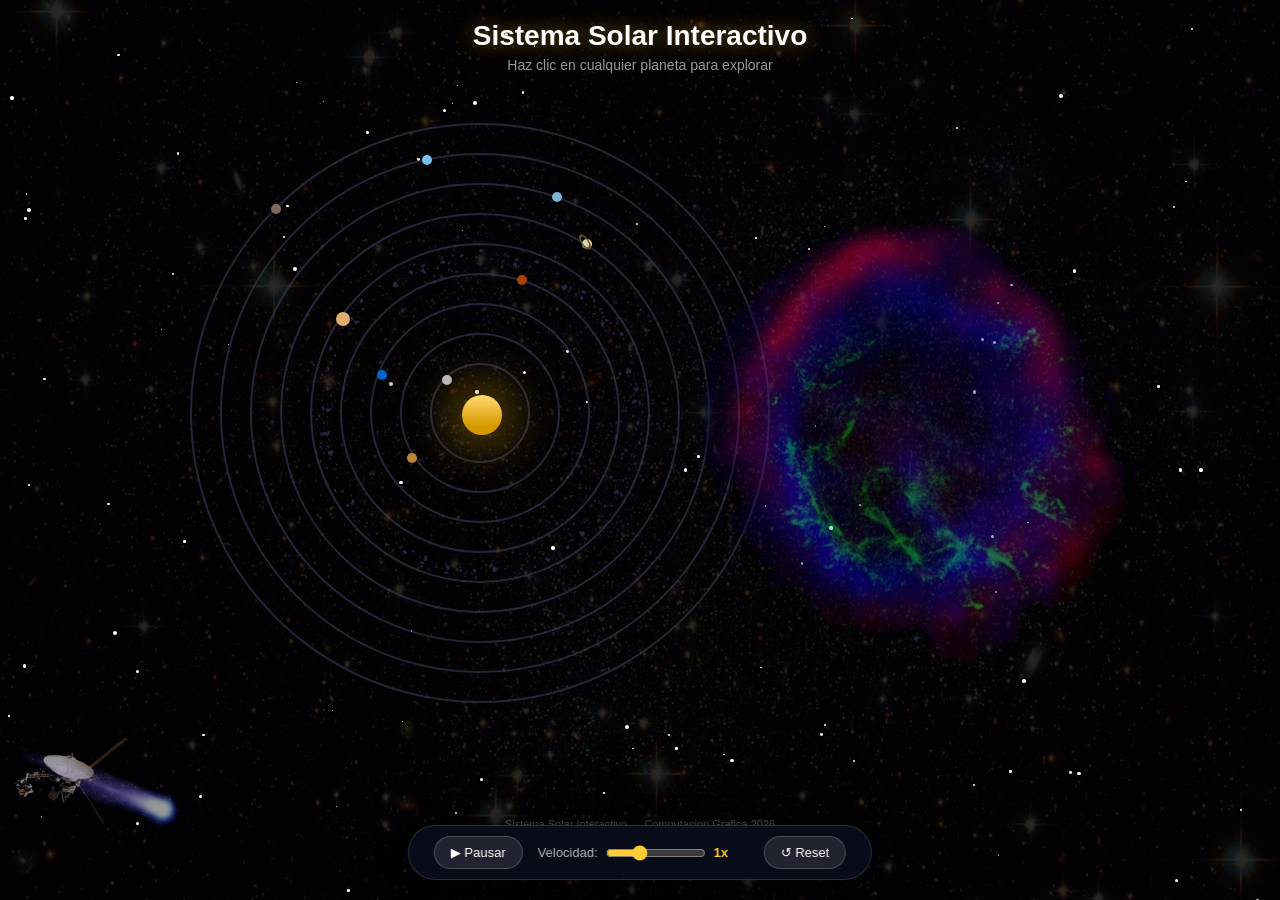
==== commit 8f3f6520: "mejoras en el Sistema solar" ====
--- a/index.html
+++ b/index.html
@@ -27,8 +27,16 @@
 	<!-- Panel de información -->
 	<div id="info-panel" class="info-panel hidden">
 		<button id="cerrar-panel" class="cerrar-btn">&times;</button>
+		<!-- Planeta 3D -->
+		<div class="planeta-3d-container">
+			<div id="planeta-3d" class="planeta-3d">
+				<div class="planeta-esfera"></div>
+				<div class="planeta-atmosfera"></div>
+				<div class="planeta-brillo"></div>
+				<div id="planeta-anillo" class="planeta-anillo hidden"></div>
+			</div>
+		</div>
 		<div class="info-header">
-			<div id="info-icono" class="info-icono"></div>
 			<h2 id="info-nombre"></h2>
 			<span id="info-tipo" class="info-tipo"></span>
 		</div>
@@ -96,6 +104,100 @@
 
 	<script>
 	// ==================== DATOS DE LOS PLANETAS ====================
+	// Estilos 3D para cada planeta (gradientes CSS realistas)
+	const estilos3D = {
+		sol: {
+			esfera: 'radial-gradient(circle at 35% 35%, #fff6d5, #ffcc33 30%, #ff9900 60%, #cc6600 85%, #993300)',
+			atmosfera: 'radial-gradient(circle at 50% 50%, rgba(255,200,50,0.4) 0%, rgba(255,150,0,0.2) 50%, transparent 70%)',
+			brillo: 'radial-gradient(circle at 30% 30%, rgba(255,255,255,0.6) 0%, transparent 50%)',
+			sombra: '0 0 60px rgba(255,170,0,0.8), 0 0 120px rgba(255,100,0,0.4), inset -15px -15px 30px rgba(150,60,0,0.4)',
+			anillo: false,
+			size: 130
+		},
+		mercurio: {
+			esfera: 'radial-gradient(circle at 35% 35%, #d4d4d4, #b6bac5 25%, #8a8d96 50%, #6b6e77 70%, #3d3f45)',
+			atmosfera: 'none',
+			brillo: 'radial-gradient(circle at 28% 28%, rgba(255,255,255,0.5) 0%, transparent 45%)',
+			sombra: 'inset -20px -15px 30px rgba(0,0,0,0.6)',
+			anillo: false,
+			size: 70
+		},
+		venus: {
+			esfera: 'radial-gradient(circle at 35% 35%, #f5d89a, #d4a84b 25%, #bf8639 50%, #a06a20 70%, #6b4513)',
+			atmosfera: 'radial-gradient(circle at 50% 50%, rgba(230,190,100,0.3) 0%, rgba(200,150,50,0.15) 60%, transparent 75%)',
+			brillo: 'radial-gradient(circle at 28% 28%, rgba(255,255,230,0.5) 0%, transparent 45%)',
+			sombra: 'inset -18px -15px 30px rgba(60,30,0,0.5)',
+			anillo: false,
+			size: 90
+		},
+		tierra: {
+			esfera: 'radial-gradient(circle at 35% 35%, #87ceeb, #4a90d9 20%, #2070b0 35%, #1a6b34 45%, #2e8b57 55%, #1a5c2a 60%, #1560a0 70%, #0a3d6b)',
+			atmosfera: 'radial-gradient(circle at 50% 50%, rgba(135,206,235,0.3) 0%, rgba(70,130,180,0.15) 60%, transparent 75%)',
+			brillo: 'radial-gradient(circle at 25% 25%, rgba(255,255,255,0.55) 0%, transparent 50%)',
+			sombra: 'inset -20px -15px 35px rgba(0,0,50,0.6)',
+			anillo: false,
+			size: 95
+		},
+		marte: {
+			esfera: 'radial-gradient(circle at 35% 35%, #e8a070, #cc6633 25%, #aa4200 45%, #8b3000 60%, #5c2000 80%, #3d1500)',
+			atmosfera: 'radial-gradient(circle at 50% 50%, rgba(200,100,50,0.15) 0%, transparent 65%)',
+			brillo: 'radial-gradient(circle at 28% 28%, rgba(255,200,150,0.45) 0%, transparent 45%)',
+			sombra: 'inset -18px -15px 30px rgba(30,5,0,0.6)',
+			anillo: false,
+			size: 80
+		},
+		asteroides: {
+			esfera: 'radial-gradient(circle at 35% 35%, #aaa, #888 30%, #666 55%, #444 80%)',
+			atmosfera: 'none',
+			brillo: 'radial-gradient(circle at 28% 28%, rgba(255,255,255,0.3) 0%, transparent 40%)',
+			sombra: 'inset -15px -12px 25px rgba(0,0,0,0.5)',
+			anillo: false,
+			size: 65
+		},
+		jupiter: {
+			esfera: 'linear-gradient(180deg, #c4956a 0%, #e0ae6f 10%, #d4a060 18%, #b87840 25%, #e0ae6f 33%, #c89050 40%, #cc5533 45%, #e07040 50%, #d4a060 58%, #e0ae6f 65%, #c4956a 72%, #b87840 80%, #d4a060 90%, #c4956a 100%)',
+			atmosfera: 'radial-gradient(circle at 50% 50%, rgba(224,174,111,0.2) 0%, transparent 70%)',
+			brillo: 'radial-gradient(circle at 28% 28%, rgba(255,230,180,0.4) 0%, transparent 50%)',
+			sombra: 'inset -25px -15px 40px rgba(50,20,0,0.5)',
+			anillo: false,
+			size: 120
+		},
+		saturno: {
+			esfera: 'linear-gradient(180deg, #f0e6c0 0%, #dfd3a9 15%, #d4c48a 30%, #c9b87a 45%, #dfd3a9 60%, #d4c48a 75%, #c4b070 90%, #b8a060 100%)',
+			atmosfera: 'radial-gradient(circle at 50% 50%, rgba(223,211,169,0.15) 0%, transparent 65%)',
+			brillo: 'radial-gradient(circle at 28% 28%, rgba(255,250,220,0.45) 0%, transparent 50%)',
+			sombra: 'inset -22px -15px 35px rgba(50,40,10,0.4)',
+			anillo: true,
+			anilloColor: 'linear-gradient(180deg, transparent 30%, rgba(180,160,100,0.1) 35%, rgba(200,180,130,0.6) 40%, rgba(220,200,150,0.8) 45%, rgba(180,160,110,0.3) 50%, rgba(200,180,130,0.7) 55%, rgba(220,200,150,0.5) 60%, rgba(180,160,100,0.1) 65%, transparent 70%)',
+			size: 100
+		},
+		urano: {
+			esfera: 'radial-gradient(circle at 35% 35%, #b8e8f0, #82b3d1 30%, #6a9fbe 50%, #5288a8 70%, #3a6f8f)',
+			atmosfera: 'radial-gradient(circle at 50% 50%, rgba(130,179,209,0.25) 0%, transparent 70%)',
+			brillo: 'radial-gradient(circle at 25% 25%, rgba(220,245,255,0.5) 0%, transparent 50%)',
+			sombra: 'inset -20px -15px 30px rgba(0,30,60,0.5)',
+			anillo: true,
+			anilloColor: 'linear-gradient(180deg, transparent 38%, rgba(130,179,209,0.15) 42%, rgba(150,200,220,0.4) 48%, rgba(130,179,209,0.15) 52%, transparent 58%)',
+			size: 95
+		},
+		neptuno: {
+			esfera: 'radial-gradient(circle at 35% 35%, #a0d8f0, #5ba3d9 25%, #3080c0 45%, #2060a0 65%, #104080)',
+			atmosfera: 'radial-gradient(circle at 50% 50%, rgba(100,170,235,0.25) 0%, transparent 70%)',
+			brillo: 'radial-gradient(circle at 25% 25%, rgba(200,230,255,0.5) 0%, transparent 48%)',
+			sombra: 'inset -20px -15px 35px rgba(0,10,50,0.6)',
+			anillo: false,
+			size: 93
+		},
+		pluton: {
+			esfera: 'radial-gradient(circle at 35% 35%, #b8a898, #9c8a78 25%, #7c6a5c 45%, #6a5848 65%, #4a3830)',
+			atmosfera: 'none',
+			brillo: 'radial-gradient(circle at 28% 28%, rgba(220,200,180,0.4) 0%, transparent 42%)',
+			sombra: 'inset -15px -12px 25px rgba(20,10,5,0.6)',
+			anillo: false,
+			size: 55
+		}
+	};
+
 	const planetas = {
 		sol: {
 			nombre: "Sol",
@@ -273,6 +375,41 @@
 	});
 
 	function mostrarInfo(data) {
+		// Buscar clave del planeta
+		const key = Object.keys(planetas).find(k => planetas[k] === data);
+		const estilo = estilos3D[key];
+
+		// Renderizar planeta 3D
+		const planeta3d = document.getElementById('planeta-3d');
+		const esfera = planeta3d.querySelector('.planeta-esfera');
+		const atmosfera = planeta3d.querySelector('.planeta-atmosfera');
+		const brillo = planeta3d.querySelector('.planeta-brillo');
+		const anillo = document.getElementById('planeta-anillo');
+
+		const size = estilo.size;
+		planeta3d.style.width = size + 'px';
+		planeta3d.style.height = size + 'px';
+
+		esfera.style.background = estilo.esfera;
+		esfera.style.boxShadow = estilo.sombra;
+
+		if (estilo.atmosfera !== 'none') {
+			atmosfera.style.background = estilo.atmosfera;
+			atmosfera.style.display = 'block';
+		} else {
+			atmosfera.style.display = 'none';
+		}
+
+		brillo.style.background = estilo.brillo;
+
+		if (estilo.anillo) {
+			anillo.classList.remove('hidden');
+			anillo.style.background = estilo.anilloColor;
+		} else {
+			anillo.classList.add('hidden');
+		}
+
+		// Info textual
 		document.getElementById('info-nombre').textContent = data.nombre;
 		document.getElementById('info-tipo').textContent = data.tipo;
 		document.getElementById('info-tipo').style.background = data.color + '44';
@@ -284,10 +421,6 @@
 		document.getElementById('info-orbita').textContent = data.orbita;
 		document.getElementById('info-lunas').textContent = data.lunas;
 		document.getElementById('info-dato-curioso').innerHTML = '<strong>Dato curioso:</strong> ' + data.curioso;
-
-		const icono = document.getElementById('info-icono');
-		icono.style.background = data.color;
-		icono.style.boxShadow = '0 0 20px ' + data.color;
 
 		infoPanel.classList.remove('hidden');
 		infoPanel.classList.add('show');
--- a/sistema_solar.css
+++ b/sistema_solar.css
@@ -396,6 +396,80 @@
 body.pausado div.cometa,
 body.pausado div.supernova,
 body.pausado div.sonda {
+	animation-play-state: paused;
+}
+
+/* ==================== PLANETA 3D ==================== */
+.planeta-3d-container {
+	display: flex;
+	justify-content: center;
+	align-items: center;
+	padding: 20px 0 10px;
+	perspective: 800px;
+}
+
+.planeta-3d {
+	position: relative;
+	border-radius: 50%;
+	animation: rotar3d 8s linear infinite;
+	transition: width 0.4s, height 0.4s;
+}
+
+.planeta-esfera {
+	width: 100%;
+	height: 100%;
+	border-radius: 50%;
+	position: absolute;
+	top: 0;
+	left: 0;
+}
+
+.planeta-atmosfera {
+	width: 115%;
+	height: 115%;
+	border-radius: 50%;
+	position: absolute;
+	top: -7.5%;
+	left: -7.5%;
+	pointer-events: none;
+}
+
+.planeta-brillo {
+	width: 100%;
+	height: 100%;
+	border-radius: 50%;
+	position: absolute;
+	top: 0;
+	left: 0;
+	pointer-events: none;
+}
+
+.planeta-anillo {
+	position: absolute;
+	width: 200%;
+	height: 60%;
+	top: 20%;
+	left: -50%;
+	border-radius: 50%;
+	pointer-events: none;
+	transform: rotateX(75deg);
+}
+
+.planeta-anillo.hidden {
+	display: none;
+}
+
+@keyframes rotar3d {
+	0% {
+		transform: rotateY(0deg);
+	}
+	100% {
+		transform: rotateY(360deg);
+	}
+}
+
+/* Pausar rotacion 3D cuando todo esta pausado */
+body.pausado .planeta-3d {
 	animation-play-state: paused;
 }
 
@@ -447,22 +521,15 @@
 .info-header {
 	display: flex;
 	align-items: center;
+	justify-content: center;
 	gap: 12px;
 	margin-bottom: 15px;
 	flex-wrap: wrap;
 }
 
-.info-icono {
-	width: 30px;
-	height: 30px;
-	border-radius: 50%;
-	flex-shrink: 0;
-}
-
 .info-header h2 {
-	font-size: 22px;
+	font-size: 24px;
 	margin: 0;
-	flex: 1;
 }
 
 .info-tipo {
